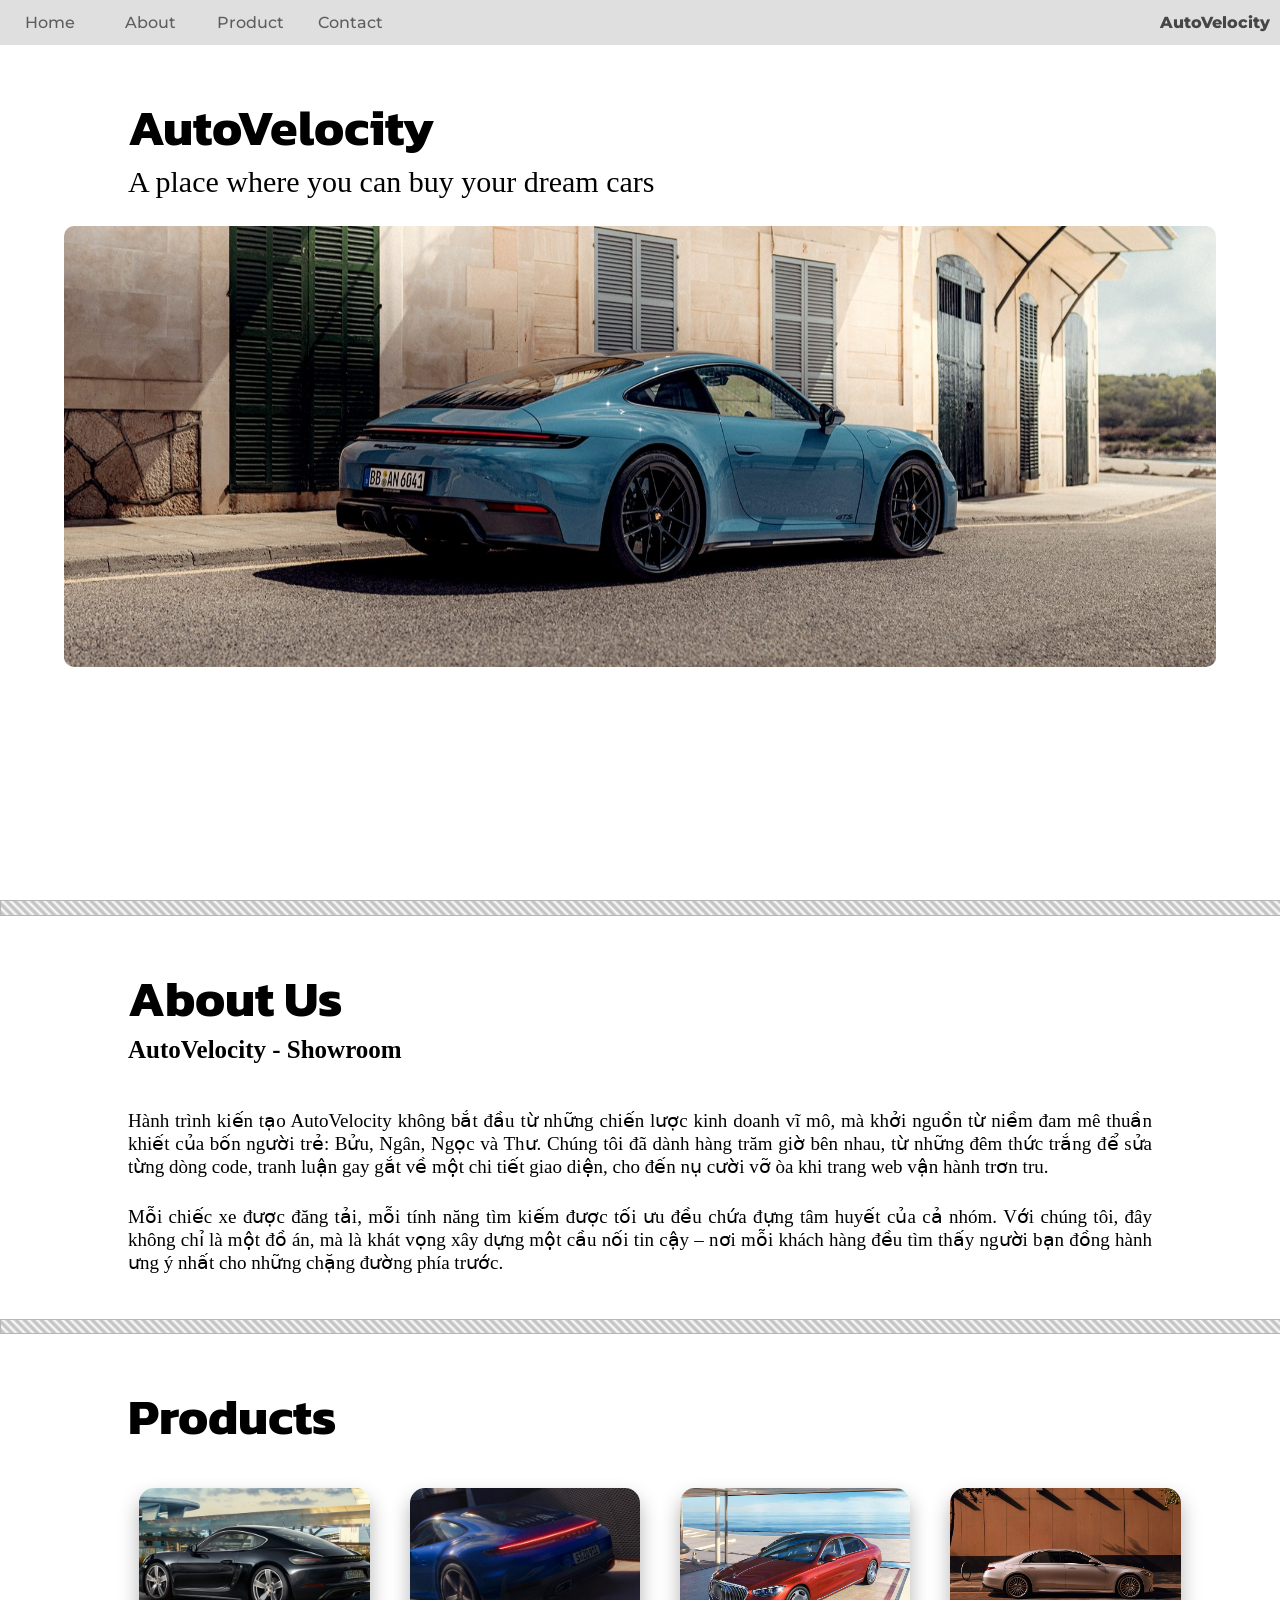
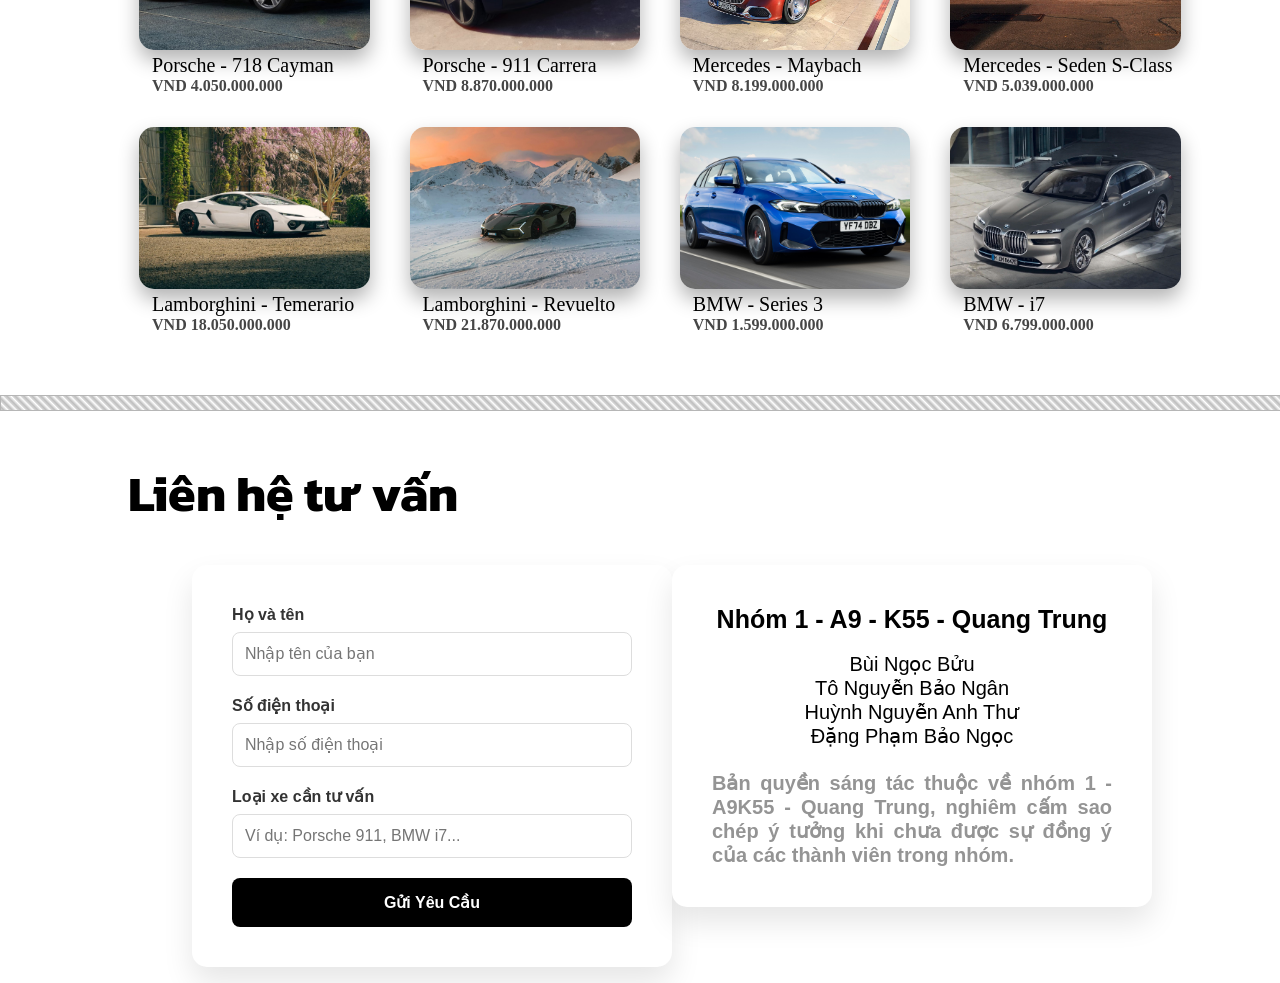
==== index.html @ f68b61e6 "finall" ====
<!DOCTYPE html>
<html>
    <head>
        <title>Nhóm 1 - A9K55 - AutoVelocity</title>
        <meta charset="utf-8">
        <link rel="stylesheet" href="./assets/style.css">
        <meta name="viewport" content="width=device-width, initial-scale=1.0">
        <link rel="preconnect" href="https://fonts.googleapis.com">
        <link rel="preconnect" href="https://fonts.gstatic.com" crossorigin>
        <link href="https://fonts.googleapis.com/css2?family=Work+Sans:ital,wght@0,100..900;1,100..900&display=swap" rel="stylesheet">
        <link href="https://fonts.googleapis.com/css2?family=Kanit:ital,wght@0,100;0,200;0,300;0,400;0,500;0,600;0,700;0,800;0,900;1,100;1,200;1,300;1,400;1,500;1,600;1,700;1,800;1,900&family=Montserrat:ital,wght@0,100..900;1,100..900&family=Noto+Sans:ital,wght@0,100..900;1,100..900&display=swap" rel="stylesheet">
        <link href="https://fonts.googleapis.com/css2?family=Amatic+SC:wght@400;700&display=swap" rel="stylesheet">
        <link href="https://db.onlinewebfonts.com/c/2ad24930d996d33544708f0637f7690a?family=Porsche+Next" rel="stylesheet">
    </head>
   <body>
        <div id="main">
            <div id="header">
                <div id="tasbar">
                    <ul id="nav">
                        <li><a href="#home">Home</a></li>
                        <li><a href="#about">About</a></li>
                        <li><a href="#product">Product</a></li>
                        <li><a href="#contact">Contact</a></li>
                    </ul> 
                    <div id="name">
                        AutoVelocity
                    </div>    
                </div>
            </div>
            <div id="home">
                <div id="pad"></div>
                <div id="pad"></div>
                <h1 id="text1">AutoVelocity</h1>
                <h2 id="text2">A place where you can buy your dream cars</h2>
                <img id="startpic" src="/Web-Report/Porsche 911.jpg" alt="">
            </div>
            <div id="pad1"></div>
            </div>
            <div id="wall"></div>
            <div id="about">
                <div id="pad"></div>
                <div id="tieude">About Us</div>
                <ul id="haichu">
                    <li><div id="tenshop">AutoVelocity - Showroom</div></li>
                    
                </ul>
                <ul id="noidung">
                    <li id="li1">Hành trình kiến tạo AutoVelocity không bắt đầu từ những chiến lược kinh doanh vĩ mô, mà khởi nguồn từ niềm đam mê thuần khiết của bốn người trẻ: Bửu, Ngân, Ngọc và Thư. Chúng tôi đã dành hàng trăm giờ bên nhau, từ những đêm thức trắng để sửa từng dòng code, tranh luận gay gắt về một chi tiết giao diện, cho đến nụ cười vỡ òa khi trang web vận hành trơn tru.</li>
                    <li>Mỗi chiếc xe được đăng tải, mỗi tính năng tìm kiếm được tối ưu đều chứa đựng tâm huyết của cả nhóm. Với chúng tôi, đây không chỉ là một đồ án, mà là khát vọng xây dựng một cầu nối tin cậy – nơi mỗi khách hàng đều tìm thấy người bạn đồng hành ưng ý nhất cho những chặng đường phía trước.</li>
                </ul>
                <div id="pad"></div>
            </div>
            <div id="wall"></div>
            <div id="product">
                <div id="pad"></div>
                <div id="products">Products</div>
                <div id="cacsanpham">
                    <div id="hangdau">
                        <ul id="mot">
                            <li>
                                <ul id="hai">
                                    <li>
                                        <a href="https://www.porsche.com/pap/_vietnam_/models/718/718-models/718-cayman/">
                                            <div>
                                                <img src="/Web-Report/xe1.jpg" alt="">
                                            </div>
                                        </a>
                                    </li>
                                    <li id="tenxe">
                                        Porsche - 718 Cayman
                                    </li>
                                    <li id="gia">VND 4.050.000.000</li>
                                </ul>
                            </li>
                            <li>
                                <ul id="hai">
                                    <li>
                                        <a href="https://www.porsche.com/pap/_vietnam_/models/911/carrera-models/911-carrera/">
                                        <div>
                                                <img src="/Web-Report/xe2.avif" alt="">
                                            </div> 
                                        </a>
                                    </li>
                                    <li id="tenxe">
                                        Porsche - 911 Carrera
                                    </li>
                                    <li id="gia">VND 8.870.000.000</li>
                                </ul>
                            </li>
                            <li>
                                <ul id="hai">
                                    <li>
                                        <a href="https://www.mercedes-benz.com.vn/vi/passengercars/models/saloon-long/mercedes-maybach-s-class/overview.html">
                                            <div>
                                                <img src="/Web-Report/xe3.jpg" alt="">
                                            </div>
                                        </a>
                                    </li>
                                    <li id="tenxe">
                                        Mercedes - Maybach
                                    </li>
                                    <li id="gia">VND 8.199.000.000</li>
                                </ul>
                            </li>
                            <li>
                                <ul id="hai">
                                    <li>
                                        <a href="https://www.mercedes-benz.com.vn/vi/passengercars/models/saloon-long/s-class/overview.html">
                                            <div>
                                                <img src="/Web-Report/xe4.jpg" alt="">
                                            </div>
                                        </a>
                                    </li>
                                    <li id="tenxe">
                                        Mercedes - Seden S-Class
                                    </li>
                                    <li id="gia">VND 5.039.000.000 </li>
                                </ul>
                            </li>
                        </ul>
                    </div>
                    <div id="hangsau">
                        <ul id="mot">
                                <li>
                                    <ul id="hai">
                                        <li>
                                            <a href="https://www.lamborghini.com/en-en/models/temerario#val-ht">
                                                <div>
                                                    <img src="/Web-Report/xe5.jpg" alt="">
                                                </div>
                                            </a>
                                        </li>
                                        <li id="tenxe">
                                            Lamborghini - Temerario
                                        </li>
                                        <li id="gia">VND 18.050.000.000</li>
                                    </ul>
                                </li>
                                <li>
                                    <ul id="hai">
                                        <li>
                                            <a href="https://www.lamborghini.com/en-en/models/revuelto#val-ht">
                                            <div>
                                                    <img src="/Web-Report/xe6.jpg" alt="">
                                                </div> 
                                            </a>
                                        </li>
                                        <li id="tenxe">
                                            Lamborghini - Revuelto
                                        </li>
                                        <li id="gia">VND 21.870.000.000</li>
                                    </ul>
                                </li>
                                <li>
                                    <ul id="hai">
                                        <li>
                                            <a href="https://www.bmw.vn/vi/models/bmw-3-series/">
                                                <div>
                                                    <img src="/Web-Report/xe7.jpg" alt="">
                                                </div>
                                            </a>
                                        </li>
                                        <li id="tenxe">
                                            BMW - Series 3
                                        </li>
                                        <li id="gia">VND 1.599.000.000</li>
                                    </ul>
                                </li>
                                <li>
                                    <ul id="hai">
                                        <li>
                                            <a href="https://www.bmw.vn/vi/models/the-new-i7/">
                                                <div>
                                                    <img src="/Web-Report/xe8.webp" alt="">
                                                </div>
                                            </a>
                                        </li>
                                        <li id="tenxe">
                                            BMW - i7
                                        </li>
                                        <li id="gia">VND 6.799.000.000 </li>
                                    </ul>
                                </li>
                            </ul>
                        </div>
                    </div>
                </div>
                <div id="pad"></div>
            </div>
            <div id="wall"></div>
            <div id="contact">
                <div id="pad"></div>
                <div id="lienhetuvan">Liên hệ tư vấn</div>
                <ul id="footer">
                    <li>
                            <div class="form-wrapper">
                                <form class="consultation-form">
                                    <div class="input-group">
                                        <label>Họ và tên</label>
                                        <input type="text" placeholder="Nhập tên của bạn" required>
                                    </div>
                                    <div class="input-group">
                                        <label>Số điện thoại</label>
                                        <input type="tel" placeholder="Nhập số điện thoại" required>
                                    </div>

                                    <div class="input-group">
                                        <label>Loại xe cần tư vấn</label>
                                        <input type="text" placeholder="Ví dụ: Porsche 911, BMW i7..." required>
                                    </div>

                                    <button type="submit" class="btn-submit">Gửi Yêu Cầu</button>
                                </form>
                            </div>
                    </li>
                    <li>
                        <div>
                            <ul id="credit">
                                <li id="nhom1">Nhóm 1 - A9 - K55 - Quang Trung</li><br>
                                <li>
                                    <ul id="tenthanhvien">
                                        <li>Bùi Ngọc Bửu</li>
                                        <li>Tô Nguyễn Bảo Ngân</li>
                                        <li>Huỳnh Nguyễn Anh Thư</li>
                                        <li>Đặng Phạm Bảo Ngọc</li>
                                        <br>
                                    </ul>
                                </li>
                                <li id="banquyen">Bản quyền sáng tác thuộc về nhóm 1 - A9K55 - Quang Trung, nghiêm cấm sao chép ý tưởng khi chưa được sự đồng ý của các thành viên trong nhóm. </li>
                            </ul>
                        </div>
                    </li>
                </ul>        
            </div>
    </body>
</html>
---- assets/style.css ----
/*-----------------------------------------------------------------*/
html {
    scroll-behavior: smooth;
}


body {
    margin: 0;
}

#header {
    height: 5vh;
    background-color: rgba(0, 0, 0, 0);
    top: 0;
    left: 0;
    right: 0;
    position: fixed;
    z-index: 9999;

}

#tasbar {
    position: relative;
    height: 5vh;
    width: 100%;
    display: flex;
    background-color: #dfdfdf;
   backdrop-filter: blur(150px);
    align-items: center;
    justify-content: space-between;
}

#avartar {
    width: 25%;
}

#avartar img {
    position: absolute;
    width: 35px;
    height: 35px;
    border-radius: 100%;
    display: flex;
    margin-left: 3px;
    transform: translateY(-50%);
}

#name {
    width: 25%;
    position: static;
    font-family: 'Montserrat';
    font-weight: 800;
    color: #464646;
    justify-content: right;
    display: flex;
    margin-right: 10px;
}

#nav {
    margin: 0;
    padding: 0;
    width: 100vw;
    display: flex;
    list-style: none;
    align-items: center;
    justify-content: left;
}

#nav li {
    width: 100px;
    text-align: center;
    color: #464646;
    font-weight: 500;
}

#nav li a {
    font-family: 'Montserrat';
    color: #414141d0;
    text-decoration: none;
    height: 35px;
    padding: 0 10px;
    width: 80px;
    display: flex;
    align-items: center;
    justify-content: center;
}

#nav li:hover a {
    background-color: #91919171 ;
    color: #000000;
    height: 5vh;
    width: 73px;
    margin: auto auto auto auto;
    align-items: center;
    justify-content: center;
    border-radius: 0px;
    box-shadow: 0 0 30px #adadad44  ;
    transition: 
        background-color 0.4s ease,
        color 0.5s ease,
        box-shadow 0.5s ease;
}

#nav li:active a {
    background-color: #9b9b9b71 ;
    color: #ffffff;
    height: 35px;
    width: 73px;
    margin: auto auto auto auto;
    align-items: center;
    justify-content: center;
    border-radius: 99999px;
    box-shadow: 0 0 30px #adadad44  ;
    
}

/*-----------------------------------------------------------------*/

#home {
    margin: 0;
    padding: 0;
    width: 100vw;            
    height: 100vh;
    background-color: #ffffff;
    display: flex;
    flex-direction: column;
}

#pad {
    width: 100%;
    height: 10vh;
}

#text1 {
    font-family: "Kanit";
    font-size: 50px;
    font-weight: 700;
    padding-left: 10vw;
    margin: 0;
    color: rgb(0, 0, 0);
}

#text2 {
    font-family: "Porsche Next";
    color: black;
    font-size: 30px;
    font-weight: 300;
    padding-left: 10vw;
    margin: 0;
}

#startpic {
    width: 90vw;
    height: auto;
    align-items: center;
    justify-content: center;
    margin: 3vh auto 0 auto;
    border-radius: 10px;
}



/*-----------------------------------------------------------------*/

#wall {
    width: 100vw;
    height: 1.5vh;
    background: repeating-linear-gradient(
        45deg,
        #d6d6d6,        
        #bdbdbd 2px,   
        #ffffff 5px,   
        #d6d6d6 6px  
    );
    border: 1px solid #b6b6b6;
}

/*-----------------------------------------------------------------*/
#about {
    margin: 0;
    padding: 0;
    width: 100vw;            
    height: fit-content;
    background-color: rgb(255, 255, 255);
    display: flex;
    flex-direction: column;
}

#pad {
    width: 100vw;
    height: 10vh;
}

#pad {
    width: 100vw;
    height: 5vh;
}

#haichu {
    list-style: none;
    justify-content: space-between;
    align-items: center;
    padding: 0 10vw 0 10vw;
    margin: 0;
    display: flex;
}

#tieude {
    font-family: "Kanit";
    font-size: 50px;
    font-weight: 700;
    padding-left: 10vw;
    margin: 0;
    color: rgb(0, 0, 0);
}

#tenshop {
    font-family: "Porsche Next";
    color: black;
    font-size: 25px;
    font-weight: 700;
    margin: 0;
}

#slogan {
    font-family: "Porsche Next";
    color: black;
    font-size: 23px;
    font-weight: 550;
    margin: 0;
}

#noidung {
    list-style: none;
    font-family: "Porsche Next";
    color: black;
    font-size: 19px;
    font-weight: 100;
    margin: 0;
    padding: 5vh 10vw 0 10vw;
    text-align: justify;
}

#li1 {
    padding-bottom: 3vh;
}
/*-----------------------------------------------------------------*/

#product {
    margin: 0;
    padding: 0;
    width: 100vw;            
    height: fit-content;
    background-color: rgb(255, 255, 255);
}

#products {
    font-family: "Kanit";
    font-size: 50px;
    font-weight: 700;
    padding-left: 10vw;
    padding-bottom: 2vh;
    margin: 0;
    color: rgb(0, 0, 0);
}

#cacsanpham {
    display: flex;
    flex-direction: column;
    align-items: center;
}

#mot {
    display: flex;
    flex-direction: row;
    list-style: none;
    padding: 0;
}

#hai li img {
    width: 18vw;
    height: 18vh;
    object-fit: cover;
    object-position: center;
    border-radius: 15px;
    box-shadow: 0 10px 20px rgba(0, 0, 0, 0.3);
}

#hai {
    list-style: none;
}

#hai li {
    font-family: "Porsche Next";
    margin: 0;
}

#gia {
    font-size: 16px;
    font-weight: 700;
    padding-left: 1vw;
    color: #464646;
}

#tenxe {
    padding-left: 1vw;
    font-size: 20px;
}

#hangdau {
    justify-content: center;
}

/*-----------------------------------------------------------------*/

#contact{
    margin: 0;
    padding: 0;
    width: 100vw;            
    height: fit-content;
    background-color: rgb(255, 255, 255);
    
}

#lienhetuvan {
    font-family: "Kanit";
    font-size: 50px;
    font-weight: 700;
    padding-left: 10vw;
    padding-bottom: 2vh;
    margin: 0;
    color: rgb(0, 0, 0);
}

.consultation-form {
    background: white;
    padding: 40px;
    width: 400px;        
    border-radius: 15px;  
    box-shadow: 0 15px 30px rgba(0, 0, 0, 0.1);
    font-family: "Porsche Next", sans-serif;
    align-items: center;
}


.consultation-form h2 {
    margin: 0 0 10px 0;
    font-size: 28px;
    color: #333;
}

.consultation-form p {
    text-align: center;
    margin-bottom: 30px;
    color: #666;
    font-size: 14px;
}


.input-group {
    margin-bottom: 20px;
}

.input-group label {
    display: block;
    margin-bottom: 8px;
    font-weight: 600;
    color: #333;
}

.input-group input {
    width: 100%;
    padding: 12px;
    border: 1px solid #ddd;
    border-radius: 8px;
    font-size: 16px;
    box-sizing: border-box;
    transition: 0.3s;
    font-family: "Porsche Next", sans-serif;
}


.input-group input:focus {
    border-color: #000;
    outline: none;
}

.btn-submit {
    width: 100%;
    padding: 15px;
    background-color: #000;
    color: white;
    border: none;
    border-radius: 8px;
    font-size: 16px;
    font-weight: bold;
    cursor: pointer;
    transition: 0.3s;
    font-family: "Porsche Next", sans-serif;
}

#footer {
    justify-content: space-between;
    list-style: none;
    display: flex;
    padding: 0 15vw 0 15vw;
}

#credit {
    background: white;
    padding: 40px;
    width: 400px;        
    border-radius: 15px;  
    box-shadow: 0 15px 30px rgba(0, 0, 0, 0.1);
    font-family: "Porsche Next", sans-serif;
    align-items: center;
    list-style: none;
}
#tenthanhvien {
    list-style: none;
    text-align: center;
    padding: 0;
    font-size: 20px;
}

#nhom1 {
    font-size: 25px;
    font-weight: 600;
    text-align: center;
}

#banquyen {
    font-size: 20px;
    font-weight: 600;
    text-align: justify;
    color: #949494;
}
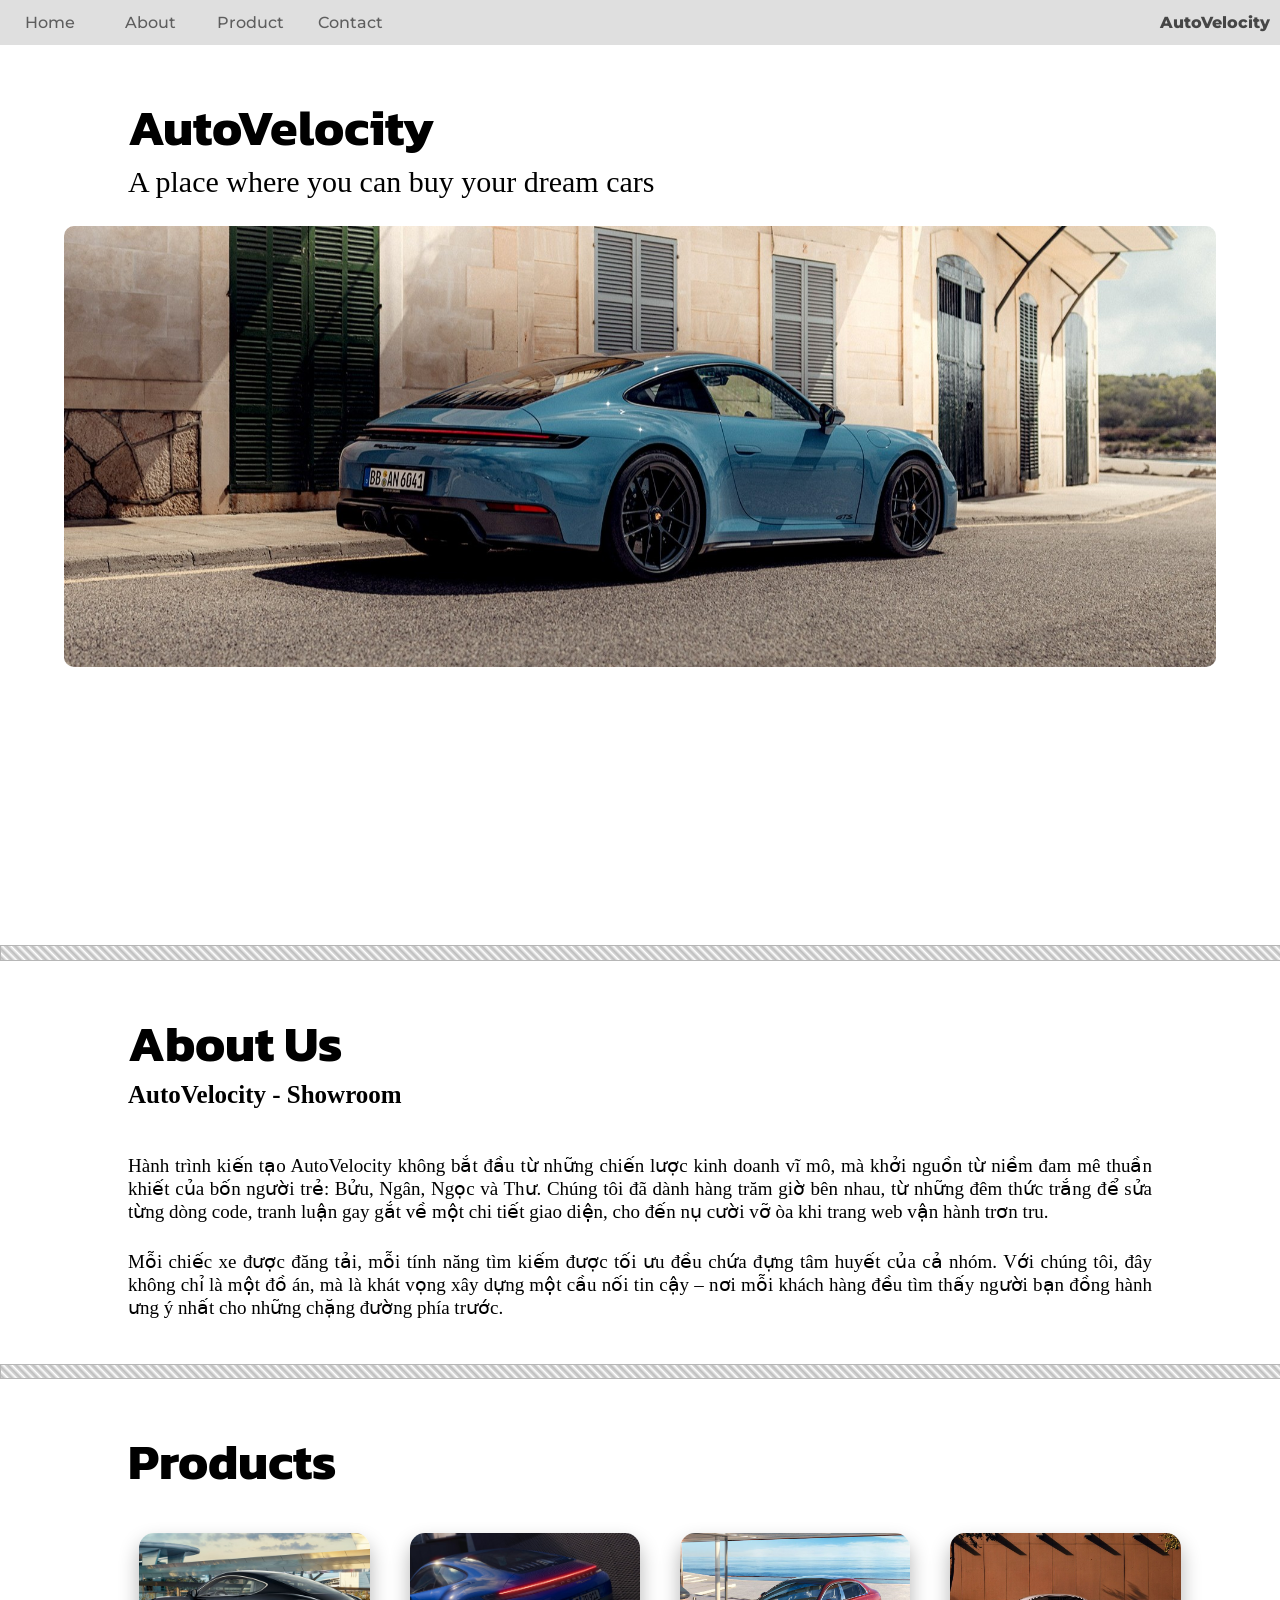
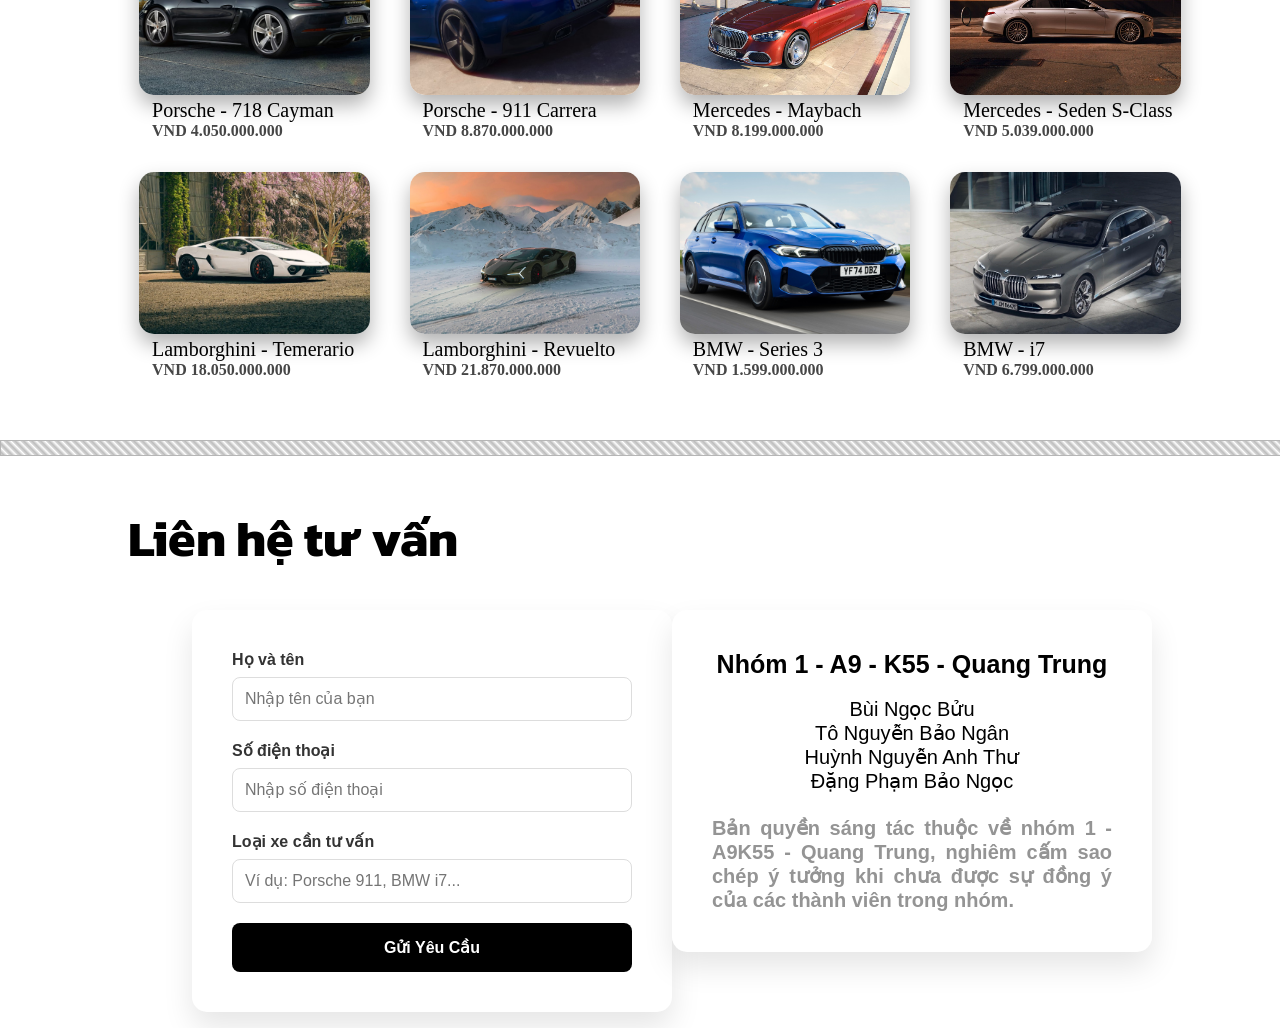
==== commit 6790c1ef: "Rename div id from 'pad1' to 'pad'" ====
--- a/index.html
+++ b/index.html
@@ -34,7 +34,7 @@
                 <h2 id="text2">A place where you can buy your dream cars</h2>
                 <img id="startpic" src="/Web-Report/Porsche 911.jpg" alt="">
             </div>
-            <div id="pad1"></div>
+            <div id="pad"></div>
             </div>
             <div id="wall"></div>
             <div id="about">
@@ -233,4 +233,4 @@
                 </ul>        
             </div>
     </body>
-</html>+</html>
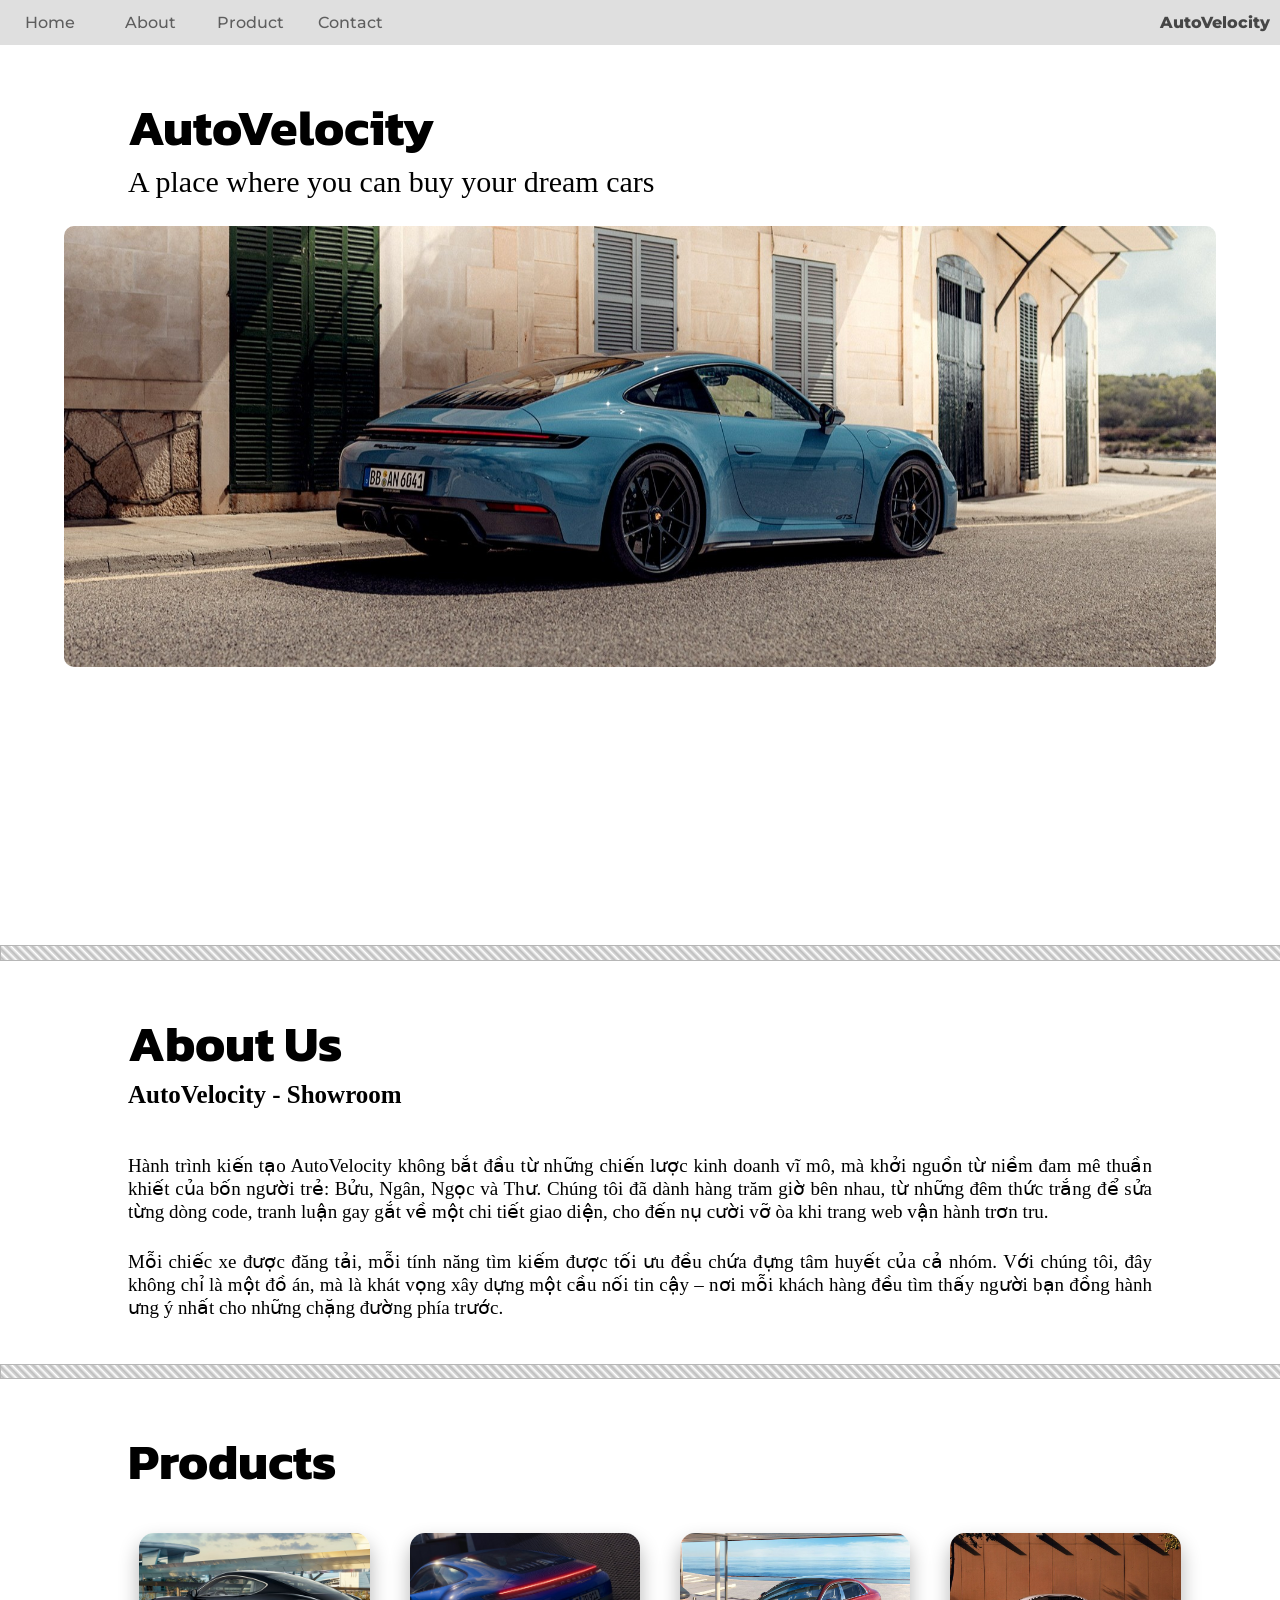
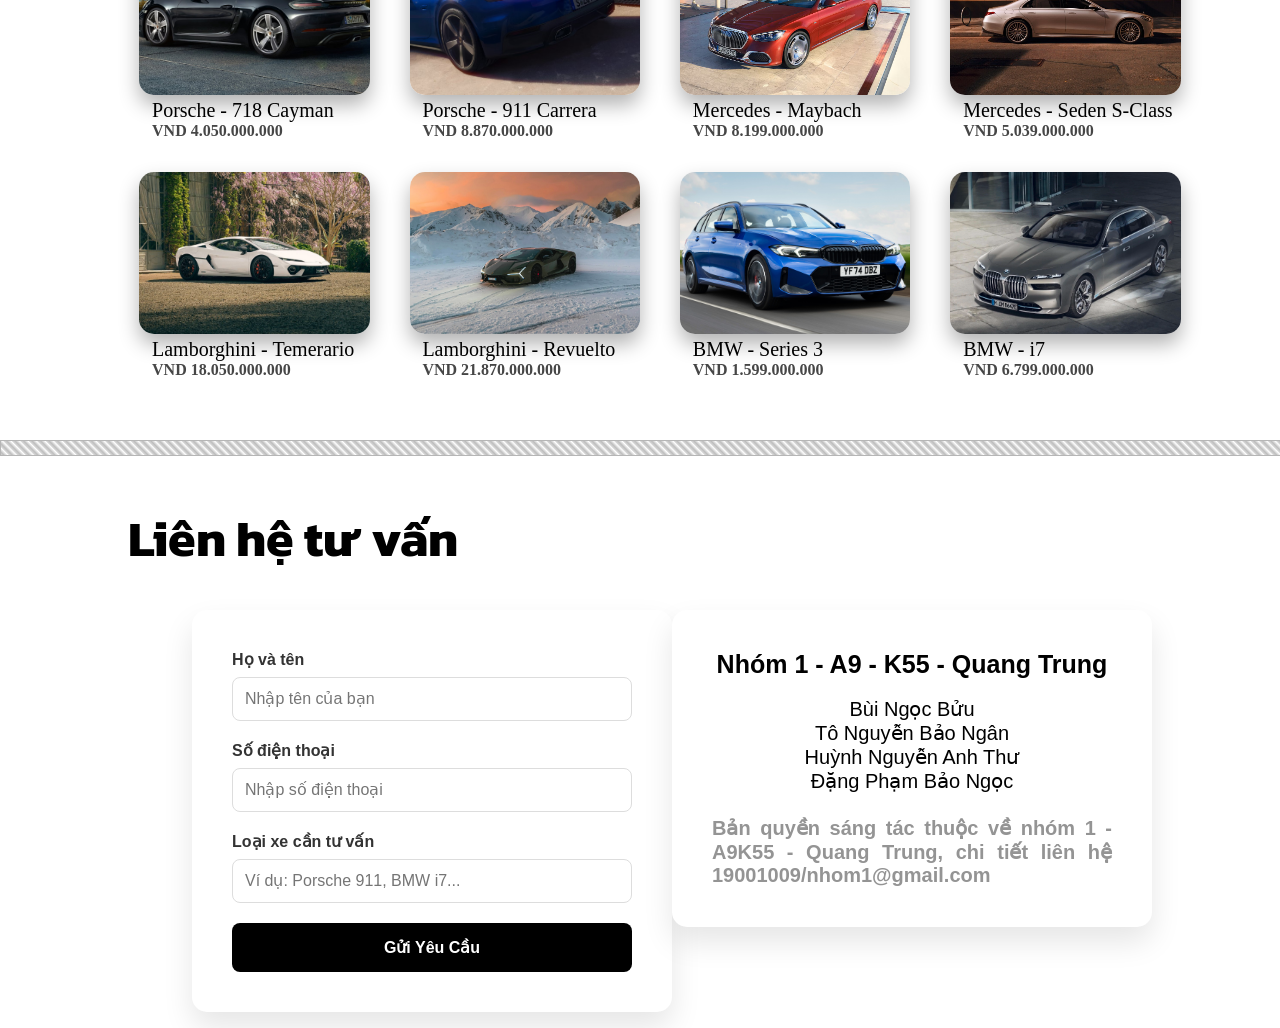
==== commit 44242965: "Update copyright notice with contact details" ====
--- a/index.html
+++ b/index.html
@@ -226,7 +226,7 @@
                                         <br>
                                     </ul>
                                 </li>
-                                <li id="banquyen">Bản quyền sáng tác thuộc về nhóm 1 - A9K55 - Quang Trung, nghiêm cấm sao chép ý tưởng khi chưa được sự đồng ý của các thành viên trong nhóm. </li>
+                                <li id="banquyen">Bản quyền sáng tác thuộc về nhóm 1 - A9K55 - Quang Trung, chi tiết liên hệ 19001009/nhom1@gmail.com </li>
                             </ul>
                         </div>
                     </li>
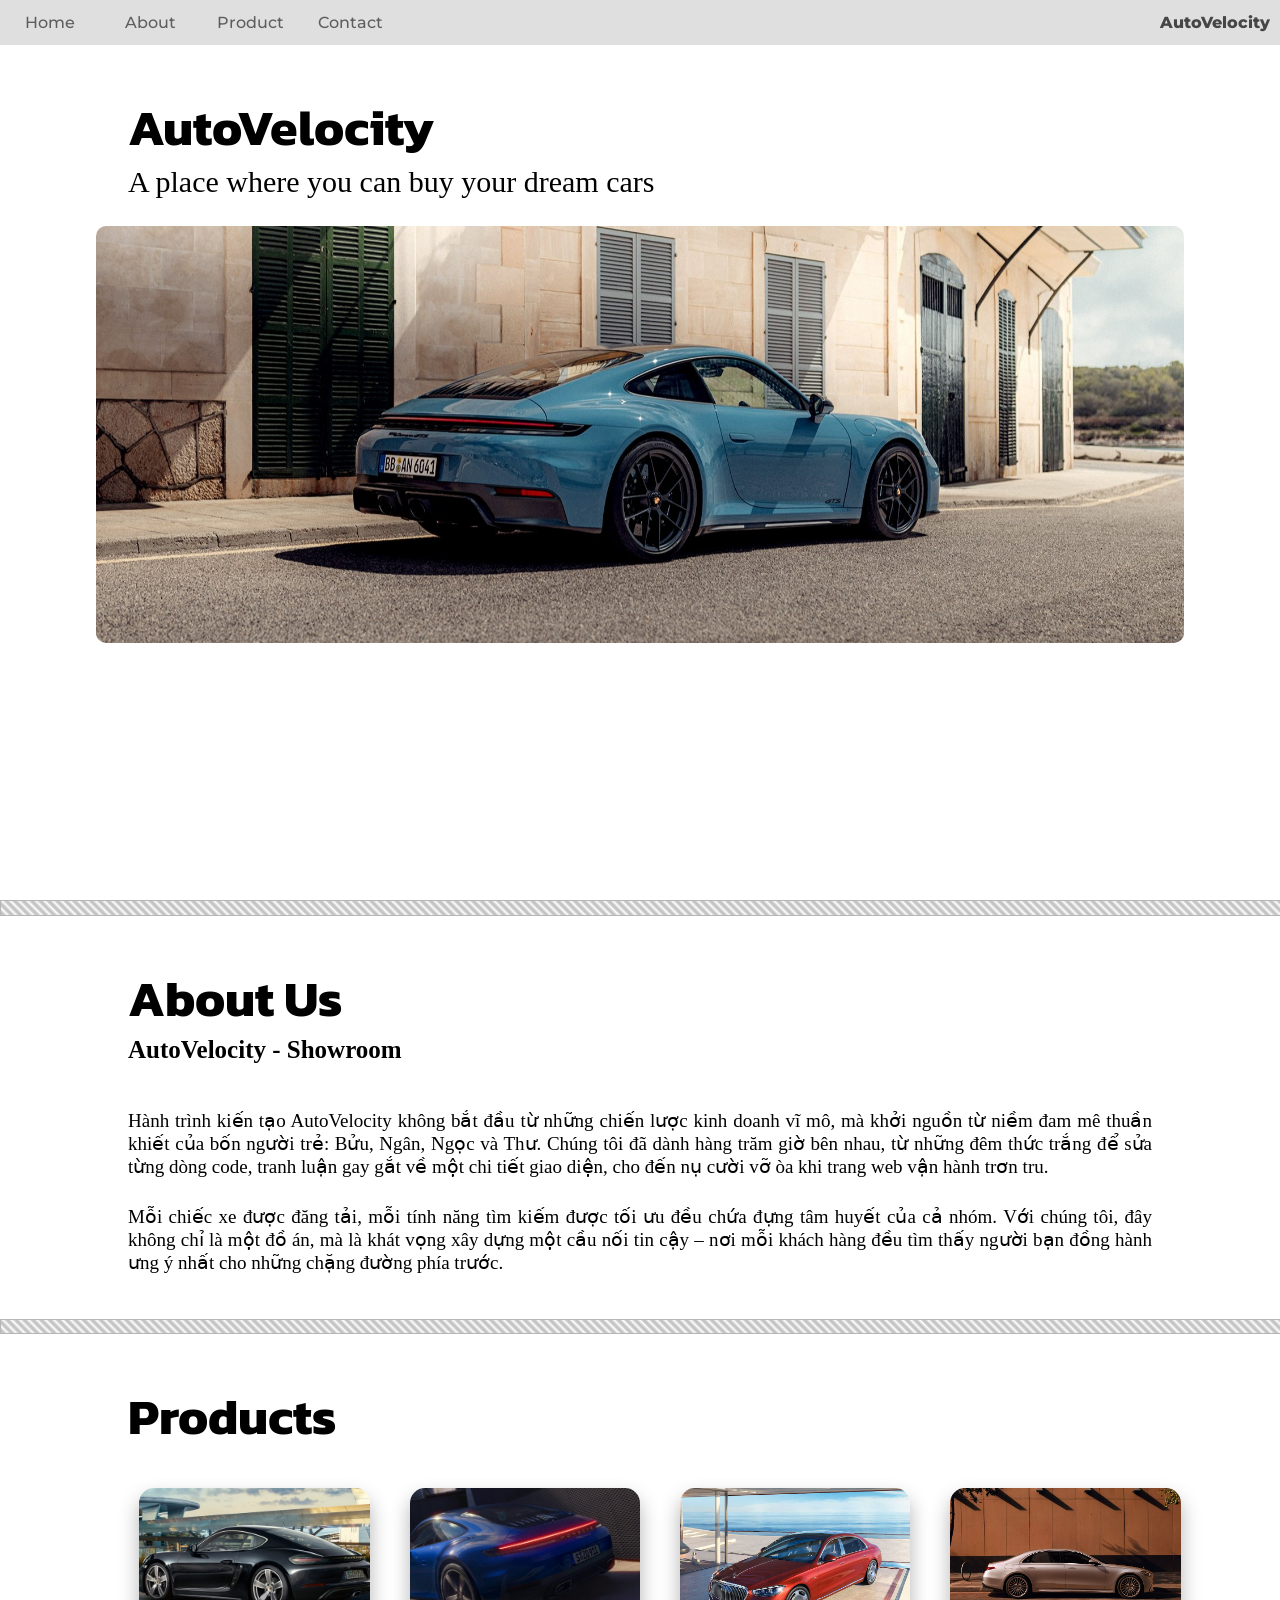
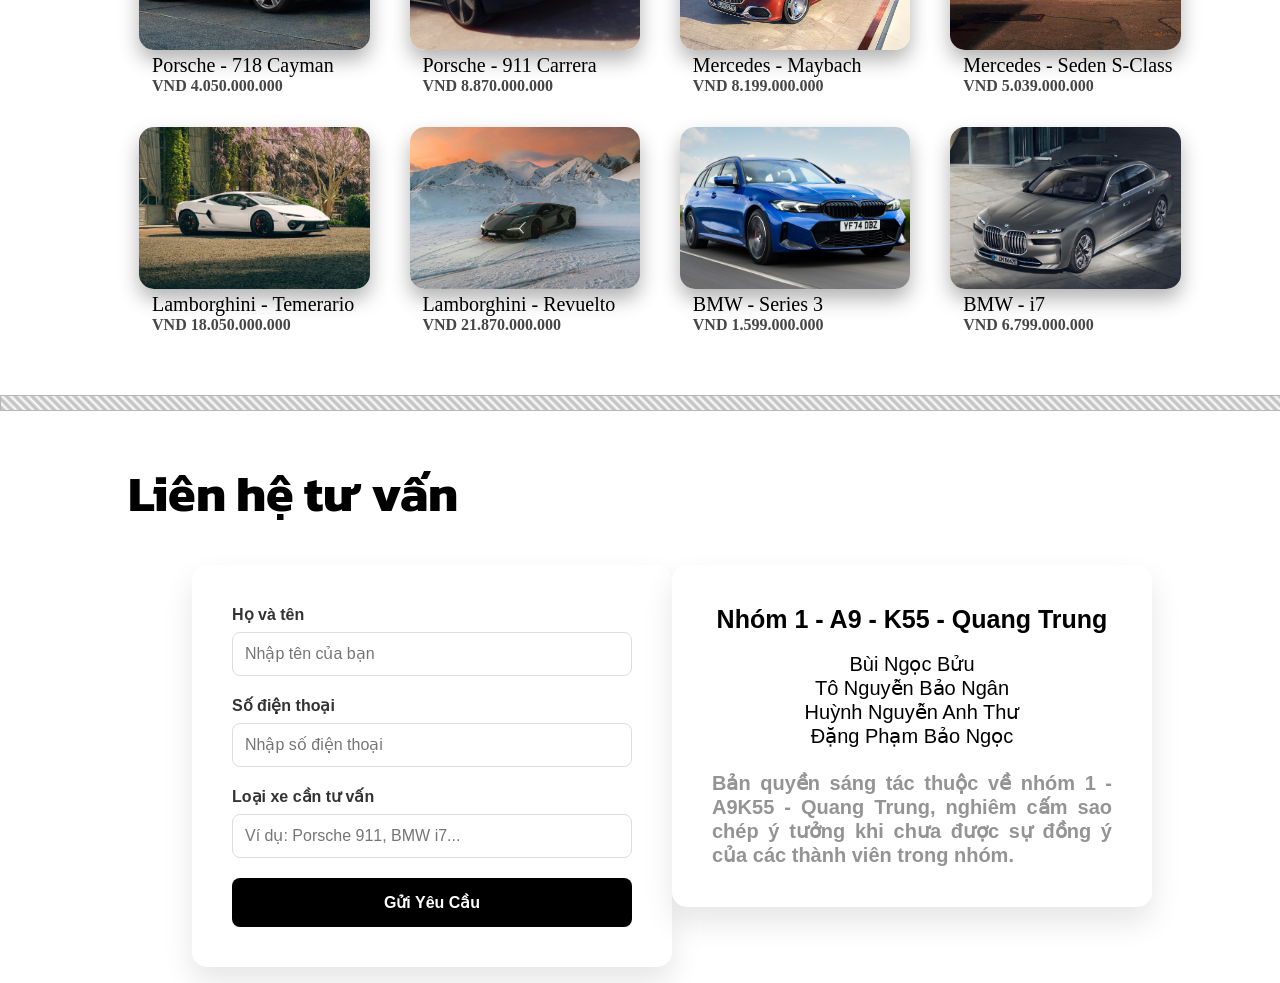
==== commit 75768d46: "finalllll" ====
--- a/index.html
+++ b/index.html
@@ -32,9 +32,9 @@
                 <div id="pad"></div>
                 <h1 id="text1">AutoVelocity</h1>
                 <h2 id="text2">A place where you can buy your dream cars</h2>
-                <img id="startpic" src="/Web-Report/Porsche 911.jpg" alt="">
-            </div>
-            <div id="pad"></div>
+                <img id="startpic" src="/Porsche 911.jpg" alt="">
+            </div>
+            <div id="pad1"></div>
             </div>
             <div id="wall"></div>
             <div id="about">
@@ -60,9 +60,9 @@
                             <li>
                                 <ul id="hai">
                                     <li>
-                                        <a href="https://www.porsche.com/pap/_vietnam_/models/718/718-models/718-cayman/">
-                                            <div>
-                                                <img src="/Web-Report/xe1.jpg" alt="">
+                                        <a href="/porsche1.html">
+                                            <div>
+                                                <img src="/xe1.jpg" alt="">
                                             </div>
                                         </a>
                                     </li>
@@ -75,9 +75,9 @@
                             <li>
                                 <ul id="hai">
                                     <li>
-                                        <a href="https://www.porsche.com/pap/_vietnam_/models/911/carrera-models/911-carrera/">
+                                        <a href="/porsche2.html">
                                         <div>
-                                                <img src="/Web-Report/xe2.avif" alt="">
+                                                <img src="/xe2.avif" alt="">
                                             </div> 
                                         </a>
                                     </li>
@@ -90,9 +90,9 @@
                             <li>
                                 <ul id="hai">
                                     <li>
-                                        <a href="https://www.mercedes-benz.com.vn/vi/passengercars/models/saloon-long/mercedes-maybach-s-class/overview.html">
-                                            <div>
-                                                <img src="/Web-Report/xe3.jpg" alt="">
+                                        <a href="/mec1.html">
+                                            <div>
+                                                <img src="/xe3.jpg" alt="">
                                             </div>
                                         </a>
                                     </li>
@@ -105,9 +105,9 @@
                             <li>
                                 <ul id="hai">
                                     <li>
-                                        <a href="https://www.mercedes-benz.com.vn/vi/passengercars/models/saloon-long/s-class/overview.html">
-                                            <div>
-                                                <img src="/Web-Report/xe4.jpg" alt="">
+                                        <a href="/mec2.html">
+                                            <div>
+                                                <img src="/xe4.jpg" alt="">
                                             </div>
                                         </a>
                                     </li>
@@ -124,9 +124,9 @@
                                 <li>
                                     <ul id="hai">
                                         <li>
-                                            <a href="https://www.lamborghini.com/en-en/models/temerario#val-ht">
+                                            <a href="/lam1.html">
                                                 <div>
-                                                    <img src="/Web-Report/xe5.jpg" alt="">
+                                                    <img src="/xe5.jpg" alt="">
                                                 </div>
                                             </a>
                                         </li>
@@ -139,9 +139,9 @@
                                 <li>
                                     <ul id="hai">
                                         <li>
-                                            <a href="https://www.lamborghini.com/en-en/models/revuelto#val-ht">
-                                            <div>
-                                                    <img src="/Web-Report/xe6.jpg" alt="">
+                                            <a href="/lam2.html">
+                                            <div>
+                                                    <img src="/xe6.jpg" alt="">
                                                 </div> 
                                             </a>
                                         </li>
@@ -154,9 +154,9 @@
                                 <li>
                                     <ul id="hai">
                                         <li>
-                                            <a href="https://www.bmw.vn/vi/models/bmw-3-series/">
+                                            <a href="/bmw1.html">
                                                 <div>
-                                                    <img src="/Web-Report/xe7.jpg" alt="">
+                                                    <img src="/xe7.jpg" alt="">
                                                 </div>
                                             </a>
                                         </li>
@@ -169,9 +169,9 @@
                                 <li>
                                     <ul id="hai">
                                         <li>
-                                            <a href="https://www.bmw.vn/vi/models/the-new-i7/">
+                                            <a href="/bmw2.html">
                                                 <div>
-                                                    <img src="/Web-Report/xe8.webp" alt="">
+                                                    <img src="/xe8.webp" alt="">
                                                 </div>
                                             </a>
                                         </li>
@@ -191,27 +191,26 @@
             <div id="contact">
                 <div id="pad"></div>
                 <div id="lienhetuvan">Liên hệ tư vấn</div>
+            <div class="footer-container">
                 <ul id="footer">
                     <li>
-                            <div class="form-wrapper">
-                                <form class="consultation-form">
-                                    <div class="input-group">
-                                        <label>Họ và tên</label>
-                                        <input type="text" placeholder="Nhập tên của bạn" required>
-                                    </div>
-                                    <div class="input-group">
-                                        <label>Số điện thoại</label>
-                                        <input type="tel" placeholder="Nhập số điện thoại" required>
-                                    </div>
-
-                                    <div class="input-group">
-                                        <label>Loại xe cần tư vấn</label>
-                                        <input type="text" placeholder="Ví dụ: Porsche 911, BMW i7..." required>
-                                    </div>
-
-                                    <button type="submit" class="btn-submit">Gửi Yêu Cầu</button>
-                                </form>
-                            </div>
+                        <div class="form-wrapper">
+                            <form class="consultation-form">
+                                <div class="input-group">
+                                    <label>Họ và tên</label>
+                                    <input type="text" placeholder="Nhập tên của bạn" required>
+                                </div>
+                                <div class="input-group">
+                                    <label>Số điện thoại</label>
+                                    <input type="tel" placeholder="Nhập số điện thoại" required>
+                                </div>
+                                <div class="input-group">
+                                    <label>Loại xe cần tư vấn</label>
+                                    <input type="text" placeholder="Ví dụ: Porsche 911, BMW i7..." required>
+                                </div>
+                                <button type="submit" class="btn-submit">Gửi Yêu Cầu</button>
+                            </form>
+                        </div>
                     </li>
                     <li>
                         <div>
@@ -226,11 +225,75 @@
                                         <br>
                                     </ul>
                                 </li>
-                                <li id="banquyen">Bản quyền sáng tác thuộc về nhóm 1 - A9K55 - Quang Trung, chi tiết liên hệ 19001009/nhom1@gmail.com </li>
+                                <li id="banquyen">Bản quyền sáng tác thuộc về nhóm 1 - A9K55 - Quang Trung, nghiêm cấm sao chép ý tưởng khi chưa được sự đồng ý của các thành viên trong nhóm. </li>
                             </ul>
                         </div>
                     </li>
-                </ul>        
-            </div>
+                </ul>         
+            </div>
+
+            <div id="thongBaoModal" class="modal-overlay">
+                <div class="modal-content">
+                    <span class="close-btn" id="btnDongThongBao">&times;</span>
+                    <h2>CẢM ƠN QUÝ KHÁCH!</h2>
+                    <p>Nhóm 1 - A9 - K55 đã nhận được yêu cầu của bạn. Chuyên viên sẽ gọi lại cho bạn theo số điện thoại đã cung cấp trong thời gian sớm nhất.</p>
+                    <button class="btn-ok" id="btnDongOK">Tuyệt vời</button>
+                </div>
+            </div>
+
+            <script>
+                const formTuVan = document.querySelector('.consultation-form');
+                const modal = document.getElementById("thongBaoModal");
+                const btnDongX = document.getElementById("btnDongThongBao");
+                const btnDongOK = document.getElementById("btnDongOK");
+
+                formTuVan.addEventListener('submit', function(event) {
+                    event.preventDefault();
+                    modal.style.display = "block";
+                    formTuVan.reset();
+                });
+
+                btnDongX.onclick = function() { modal.style.display = "none"; }
+                btnDongOK.onclick = function() { modal.style.display = "none"; }
+                window.onclick = function(event) {
+                    if (event.target == modal) {
+                        modal.style.display = "none";
+                    }
+                }
+            </script>
+
+            <script>
+                document.querySelectorAll('a[href^="#"]').forEach(anchor => {
+                    anchor.addEventListener('click', function (e) {
+                
+                        var targetId = this.getAttribute('href');
+                
+                        if (targetId === '#') return; 
+
+                        var targetElement = document.querySelector(targetId);
+                        
+                        if (targetElement) {
+                            e.preventDefault();
+                            targetElement.scrollIntoView({ 
+                                behavior: 'smooth', 
+                                block: 'center' 
+                            });
+                            
+                            history.pushState(null, null, targetId);
+                        }
+                    });
+                });
+
+                window.addEventListener('DOMContentLoaded', function() {
+                    if (window.location.hash) {
+                        var target = document.querySelector(window.location.hash);
+                        if (target) {
+                            setTimeout(function() {
+                                target.scrollIntoView({ behavior: 'smooth', block: 'center' });
+                            }, 100); 
+                        }
+                    }
+                });
+            </script>         
     </body>
-</html>
+</html>
--- a/assets/style.css
+++ b/assets/style.css
@@ -1,4 +1,190 @@
-
+@media screen and (max-width: 768px) {
+    body {
+        overflow-x: hidden;
+        width: 100%;
+        margin: 0 !important;
+        padding: 0;
+    }
+
+    #header {
+        height: 60px;
+    }
+
+    #tasbar {
+        justify-content: center !important;
+    }
+
+    #nav {
+        display: none !important;
+    }
+
+    #name {
+        width: 100%;
+        justify-content: center !important;
+        margin: 0;
+        font-size: 22px;
+        text-align: center;
+    }
+
+    #text1, #products, #lienhetuvan {
+        font-size: 32px;
+        padding-left: 5vw;
+        margin-top: 10px;
+        display: flex;
+        justify-content: center !important;
+        padding: 0 !important;
+    }
+
+    #tieude {
+        display: flex;
+        justify-content: center !important;
+        padding: 0 !important;
+    }
+
+    #text2 {
+        font-size: 18px;
+        padding-left: 5vw;
+        padding-right: 5vw;
+        line-height: 1.4;
+    }
+
+    #startpic {
+        content: url("/phone.jpg");
+        width: 90vw;
+        height: auto;
+        margin: 20px auto 20px auto !important;
+        display: block;
+        border-radius: 15px;
+        box-shadow: 0 5px 15px rgba(0, 0, 0, 0.1);
+        object-fit: cover;
+    }
+
+    #haichu {
+        padding: 0 5vw;
+        flex-direction: column;
+        align-items: flex-start;
+    }
+
+    #tenshop {
+        font-size: 22px;
+    }
+
+    #noidung {
+        padding: 3vh 5vw 0 5vw;
+        font-size: 16px;
+        line-height: 1.6;
+    }
+
+    #cacsanpham {
+        width: 100vw;
+        padding: 0 5vw;
+        box-sizing: border-box;
+        flex-direction: row !important;
+
+        scroll-margin-top: 100px;
+}
+    #hangdau, #hangsau {
+        width: 100%;
+        display: flex;
+        flex-direction: column !important;
+    }
+
+    #mot {
+        display: flex;
+        flex-direction: column !important;
+        width: 100%;
+        padding: 0;
+        margin: 0;
+    }
+
+    #mot > li {
+        width: 100%;
+        margin-bottom: 40px;
+        display: flex;
+        justify-content: center;
+    }
+
+    #hai {
+        display: flex;
+        flex-direction: column;
+        align-items: center;
+        width: 100%;
+        padding: 0;
+        margin: 0;
+    }
+
+    #hai li {
+        width: 100%;
+        text-align: center;
+    }
+
+    #hai li img {
+        width: 90vw;
+        height: auto;
+        max-height: 250px;
+        border-radius: 15px;
+        box-shadow: 0 8px 20px rgba(0, 0, 0, 0.15);
+        margin-bottom: 15px;
+    }
+
+    #tenxe {
+        padding-left: 0;
+        font-size: 20px;
+        font-weight: 600;
+        margin-bottom: 5px;
+    }
+
+    #gia {
+        padding-left: 0;
+        font-size: 16px;
+    }
+
+    #footer {
+        flex-direction: column;
+        padding: 0 5vw;
+        gap: 30px;
+    }
+
+    #footer li {
+        width: 100%;
+        display: flex;
+        justify-content: center;
+        margin: 0;
+    }
+
+    .consultation-form, #credit {
+        width: 100%;
+        max-width: 100%;
+        padding: 30px 20px;
+        box-sizing: border-box;
+        box-shadow: 0 4px 15px rgba(255, 255, 255, 0.3) !important;  
+        
+    }
+
+    .consultation-form h2 {
+        font-size: 22px;
+    }
+
+    #nhom1 {
+        font-size: 18px;
+    }
+
+    #tenthanhvien {
+        font-size: 16px;
+    }
+
+    #banquyen {
+        font-size: 14px;
+        text-align: center;
+        line-height: 1.5;
+    }
+
+    .modal-content {
+        width: 85%;
+        padding: 25px 20px;
+        box-shadow: 0 4px 15px rgba(255, 255, 255, 0.3); 
+    }
+}
 /*-----------------------------------------------------------------*/
 html {
     scroll-behavior: smooth;
@@ -26,7 +212,7 @@
     width: 100%;
     display: flex;
     background-color: #dfdfdf;
-   backdrop-filter: blur(150px);
+    backdrop-filter: blur(150px);
     align-items: center;
     justify-content: space-between;
 }
@@ -104,12 +290,12 @@
 #nav li:active a {
     background-color: #9b9b9b71 ;
     color: #ffffff;
-    height: 35px;
+    height: 45px;
     width: 73px;
     margin: auto auto auto auto;
     align-items: center;
     justify-content: center;
-    border-radius: 99999px;
+    
     box-shadow: 0 0 30px #adadad44  ;
     
 }
@@ -150,7 +336,7 @@
 }
 
 #startpic {
-    width: 90vw;
+    width: 85vw;
     height: auto;
     align-items: center;
     justify-content: center;
@@ -268,6 +454,7 @@
     display: flex;
     flex-direction: column;
     align-items: center;
+    scroll-margin-top: 100px;
 }
 
 #mot {
@@ -284,6 +471,18 @@
     object-position: center;
     border-radius: 15px;
     box-shadow: 0 10px 20px rgba(0, 0, 0, 0.3);
+    position: relative;
+    z-index: 1; 
+    backface-visibility: hidden;
+    transform: translateZ(0);
+    transition: transform 0.4s cubic-bezier(0.175, 0.885, 0.32, 1.275), 
+                box-shadow 0.4s cubic-bezier(0.175, 0.885, 0.32, 1.275);
+}
+
+#hai li:hover img {
+    transform: translateY(-12px) scale(1.05); 
+    box-shadow: 0 30px 60px rgba(0, 0, 0, 0.6);
+    z-index: 100;
 }
 
 #hai {
@@ -434,4 +633,85 @@
     font-weight: 600;
     text-align: justify;
     color: #949494;
+}
+
+.modal-overlay { 
+    display: none; 
+    position: fixed; 
+    z-index: 9999; 
+    left: 0; 
+    top: 0; 
+    width: 100%; 
+    height: 100%; 
+    background-color: rgba(0, 0, 0, 0.6); 
+}
+
+.modal-content { 
+    font-family: "Kanit";
+    backdrop-filter: blur(15px);
+    background-color: #3a3a3a86; 
+    margin: 15% auto; 
+    padding: 30px; 
+    border-radius: 25px; 
+    width: 80%; 
+    max-width: 400px; 
+    text-align: center; 
+    box-shadow: 0 4px 15px rgba(0,0,0,0.3); 
+    position: relative; 
+    animation: fadeIn 0.3s ease-out; 
+}
+
+@keyframes fadeIn { 
+    from { 
+        opacity: 0; 
+        transform: translateY(-20px); 
+    } 
+    to { 
+        opacity: 1; 
+        transform: translateY(0); 
+    } 
+}
+
+.modal-content p { 
+    color: #ffffff; 
+}
+
+.modal-content h2 { 
+    color: #ffffff; 
+    margin-top: 0; 
+    font-weight: 800;
+}
+.close-btn { 
+    color: #aaa; 
+    float: right; 
+    font-size: 28px; 
+    font-weight: bold; 
+    cursor: pointer; 
+    position: absolute; 
+    top: 10px; 
+    right: 15px;
+}
+
+.close-btn:hover { 
+    color: black; 
+}
+
+.btn-ok { 
+    font-family: "Kanit";
+    background-color: #cccccc; 
+    color: rgb(0, 0, 0); 
+    padding: 10px 25px; 
+    margin-top: 20px; 
+    border: none; 
+    border-radius: 25px; 
+    cursor: pointer; 
+    font-size: 16px; 
+    transition: 
+        background-color 0.4s ease,
+        color 0.5s ease,
+        box-shadow 0.5s ease;
+}
+
+.btn-ok:hover { 
+    background-color: #a8a8a8; 
 }
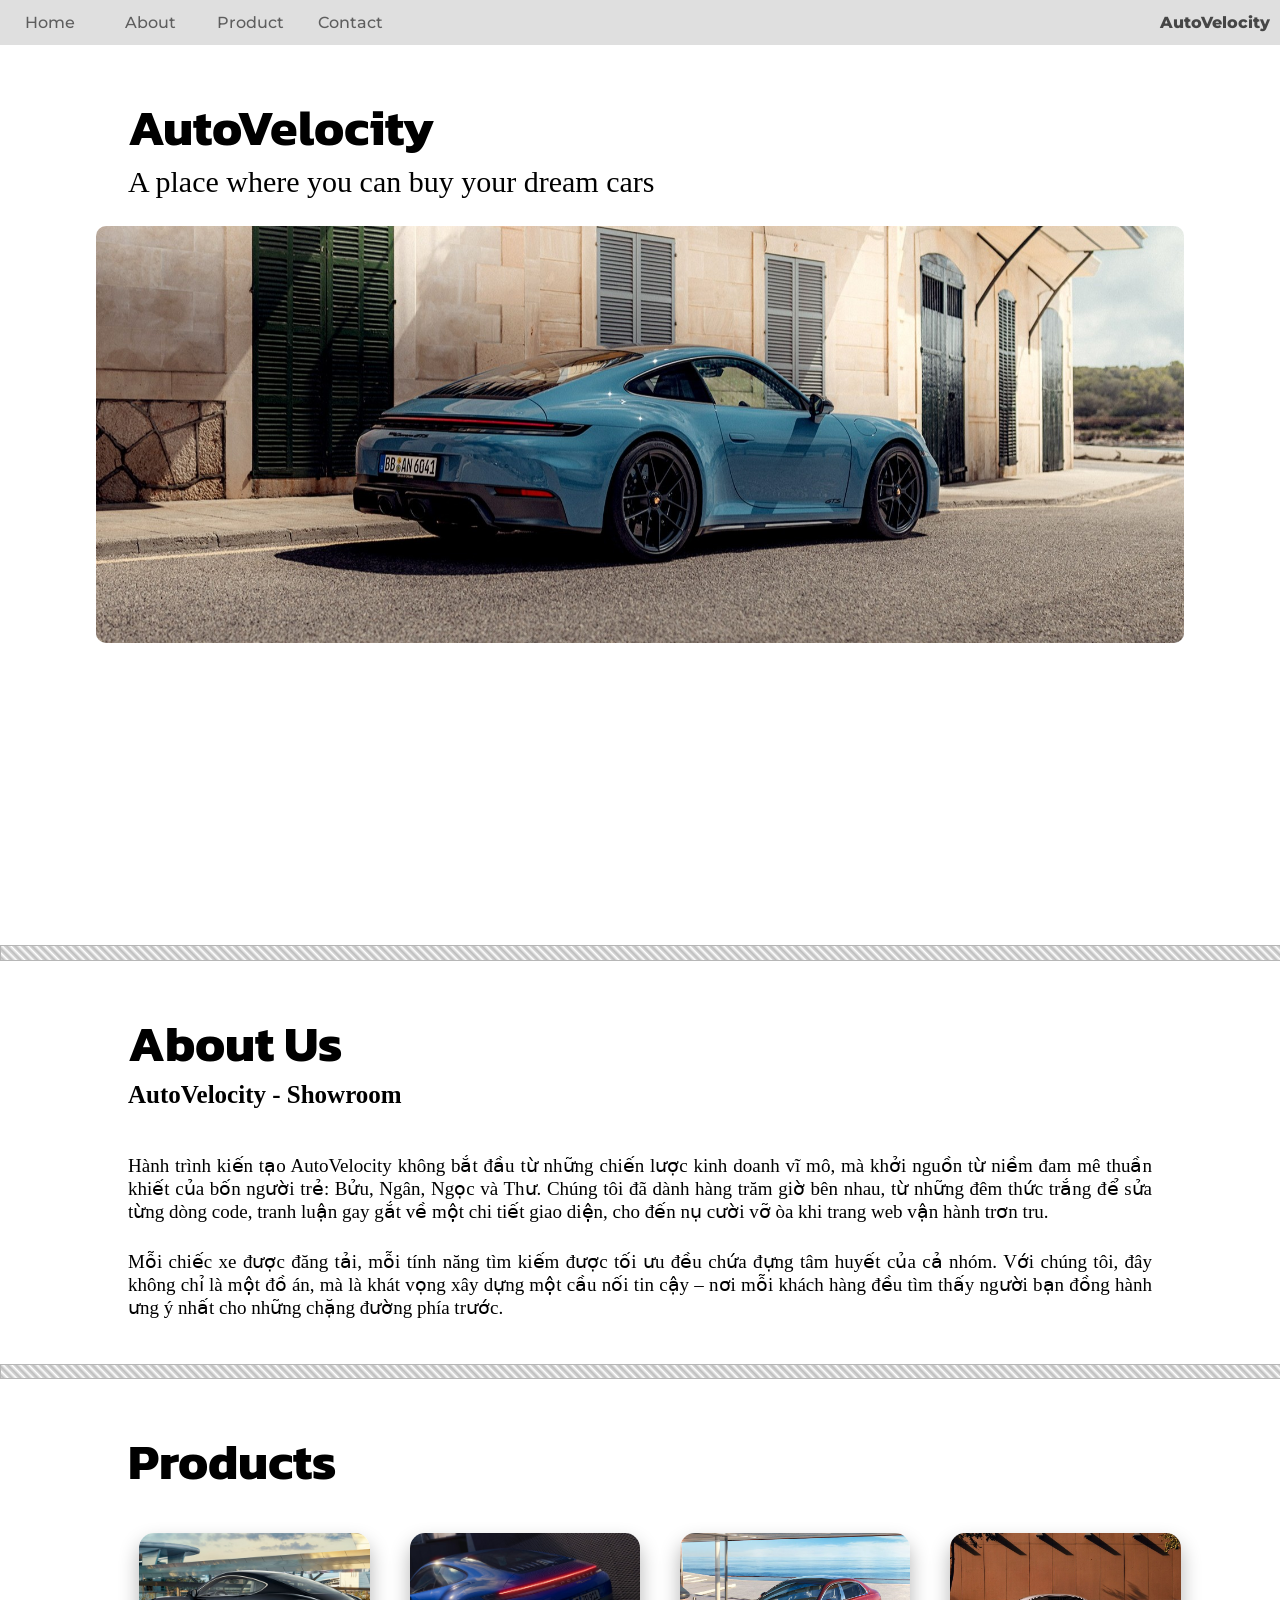
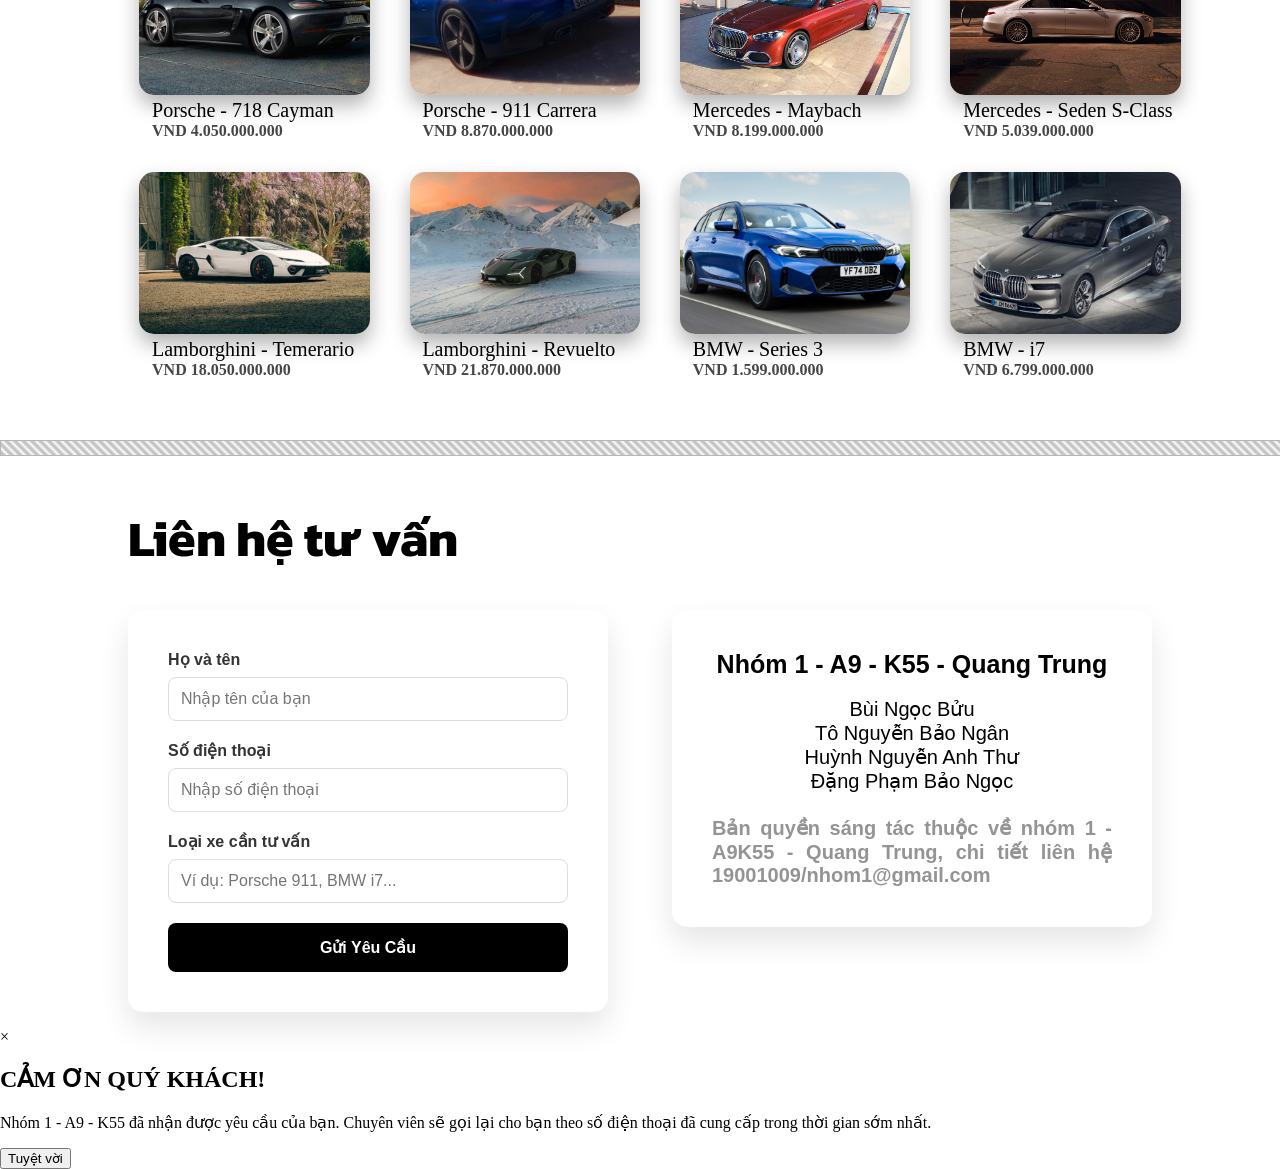
==== commit 35562b62: "Merge branch 'main' of https://github.com/ngbuu08/Web-Report" ====
--- a/index.html
+++ b/index.html
@@ -34,7 +34,7 @@
                 <h2 id="text2">A place where you can buy your dream cars</h2>
                 <img id="startpic" src="/Porsche 911.jpg" alt="">
             </div>
-            <div id="pad1"></div>
+            <div id="pad"></div>
             </div>
             <div id="wall"></div>
             <div id="about">
@@ -225,7 +225,7 @@
                                         <br>
                                     </ul>
                                 </li>
-                                <li id="banquyen">Bản quyền sáng tác thuộc về nhóm 1 - A9K55 - Quang Trung, nghiêm cấm sao chép ý tưởng khi chưa được sự đồng ý của các thành viên trong nhóm. </li>
+                                <li id="banquyen">Bản quyền sáng tác thuộc về nhóm 1 - A9K55 - Quang Trung, chi tiết liên hệ 19001009/nhom1@gmail.com </li>
                             </ul>
                         </div>
                     </li>
@@ -296,4 +296,4 @@
                 });
             </script>         
     </body>
-</html>+</html>
--- a/assets/style.css
+++ b/assets/style.css
@@ -602,7 +602,7 @@
     justify-content: space-between;
     list-style: none;
     display: flex;
-    padding: 0 15vw 0 15vw;
+    padding: 0 10vw 0 10vw;
 }
 
 #credit {
@@ -633,85 +633,4 @@
     font-weight: 600;
     text-align: justify;
     color: #949494;
-}
-
-.modal-overlay { 
-    display: none; 
-    position: fixed; 
-    z-index: 9999; 
-    left: 0; 
-    top: 0; 
-    width: 100%; 
-    height: 100%; 
-    background-color: rgba(0, 0, 0, 0.6); 
-}
-
-.modal-content { 
-    font-family: "Kanit";
-    backdrop-filter: blur(15px);
-    background-color: #3a3a3a86; 
-    margin: 15% auto; 
-    padding: 30px; 
-    border-radius: 25px; 
-    width: 80%; 
-    max-width: 400px; 
-    text-align: center; 
-    box-shadow: 0 4px 15px rgba(0,0,0,0.3); 
-    position: relative; 
-    animation: fadeIn 0.3s ease-out; 
-}
-
-@keyframes fadeIn { 
-    from { 
-        opacity: 0; 
-        transform: translateY(-20px); 
-    } 
-    to { 
-        opacity: 1; 
-        transform: translateY(0); 
-    } 
-}
-
-.modal-content p { 
-    color: #ffffff; 
-}
-
-.modal-content h2 { 
-    color: #ffffff; 
-    margin-top: 0; 
-    font-weight: 800;
-}
-.close-btn { 
-    color: #aaa; 
-    float: right; 
-    font-size: 28px; 
-    font-weight: bold; 
-    cursor: pointer; 
-    position: absolute; 
-    top: 10px; 
-    right: 15px;
-}
-
-.close-btn:hover { 
-    color: black; 
-}
-
-.btn-ok { 
-    font-family: "Kanit";
-    background-color: #cccccc; 
-    color: rgb(0, 0, 0); 
-    padding: 10px 25px; 
-    margin-top: 20px; 
-    border: none; 
-    border-radius: 25px; 
-    cursor: pointer; 
-    font-size: 16px; 
-    transition: 
-        background-color 0.4s ease,
-        color 0.5s ease,
-        box-shadow 0.5s ease;
-}
-
-.btn-ok:hover { 
-    background-color: #a8a8a8; 
 }
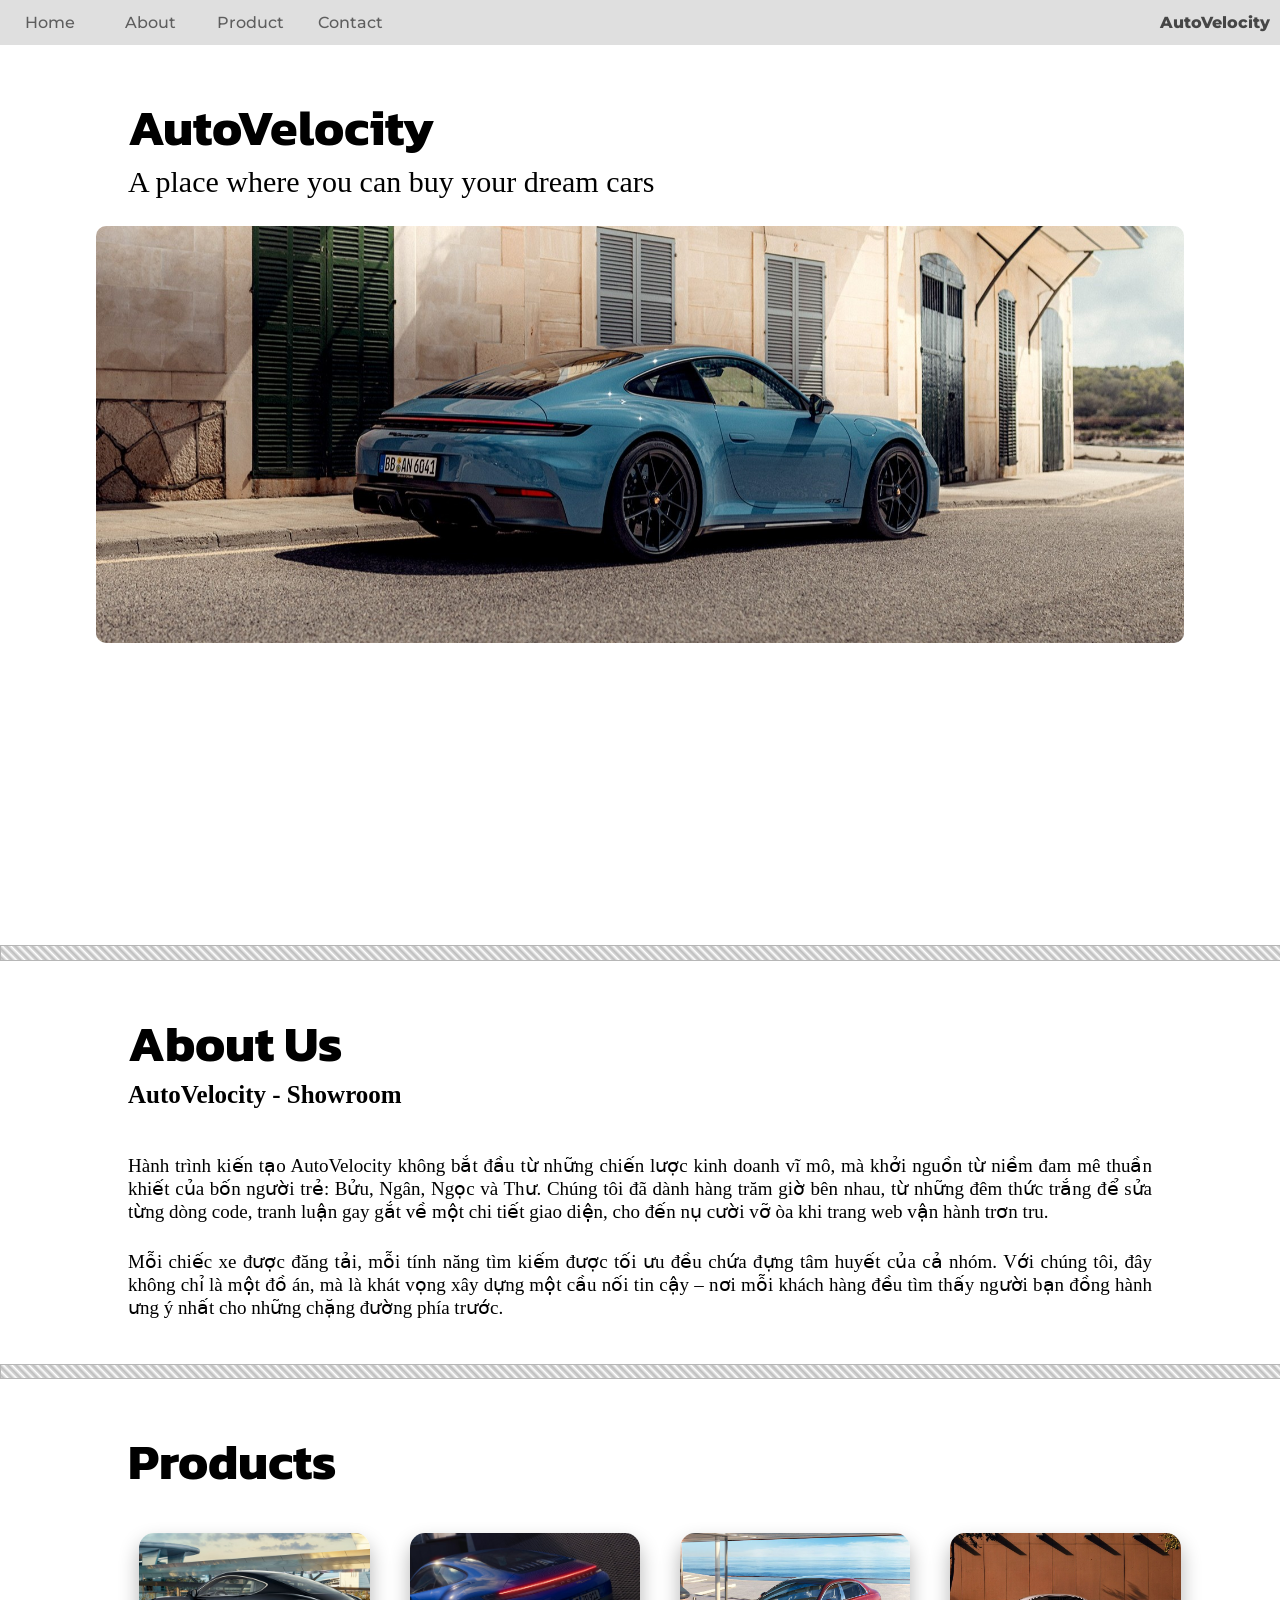
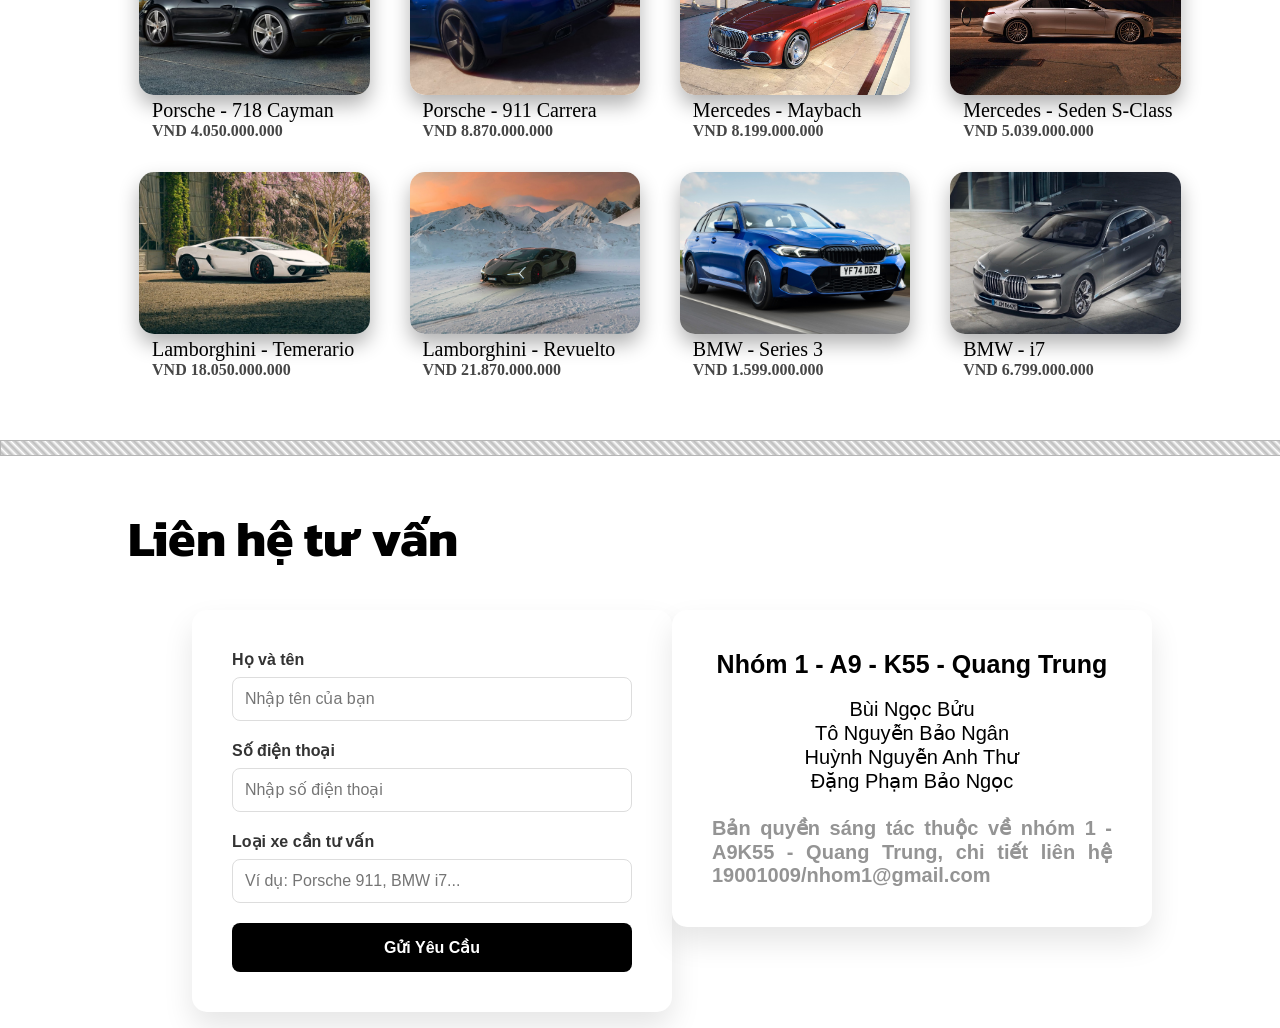
==== commit 83a47d45: "yetyet" ====
--- a/index.html
+++ b/index.html
@@ -32,7 +32,7 @@
                 <div id="pad"></div>
                 <h1 id="text1">AutoVelocity</h1>
                 <h2 id="text2">A place where you can buy your dream cars</h2>
-                <img id="startpic" src="/Porsche 911.jpg" alt="">
+                <img id="startpic" src="./Porsche 911.jpg" alt="">
             </div>
             <div id="pad"></div>
             </div>
@@ -60,9 +60,9 @@
                             <li>
                                 <ul id="hai">
                                     <li>
-                                        <a href="/porsche1.html">
-                                            <div>
-                                                <img src="/xe1.jpg" alt="">
+                                        <a href="./porsche1.html">
+                                            <div>
+                                                <img src="./xe1.jpg" alt="">
                                             </div>
                                         </a>
                                     </li>
@@ -75,9 +75,9 @@
                             <li>
                                 <ul id="hai">
                                     <li>
-                                        <a href="/porsche2.html">
+                                        <a href="./porsche2.html">
                                         <div>
-                                                <img src="/xe2.avif" alt="">
+                                                <img src="./xe2.avif" alt="">
                                             </div> 
                                         </a>
                                     </li>
@@ -90,9 +90,9 @@
                             <li>
                                 <ul id="hai">
                                     <li>
-                                        <a href="/mec1.html">
-                                            <div>
-                                                <img src="/xe3.jpg" alt="">
+                                        <a href="./mec1.html">
+                                            <div>
+                                                <img src="./xe3.jpg" alt="">
                                             </div>
                                         </a>
                                     </li>
@@ -105,9 +105,9 @@
                             <li>
                                 <ul id="hai">
                                     <li>
-                                        <a href="/mec2.html">
-                                            <div>
-                                                <img src="/xe4.jpg" alt="">
+                                        <a href="./mec2.html">
+                                            <div>
+                                                <img src="./xe4.jpg" alt="">
                                             </div>
                                         </a>
                                     </li>
@@ -124,9 +124,9 @@
                                 <li>
                                     <ul id="hai">
                                         <li>
-                                            <a href="/lam1.html">
+                                            <a href="./lam1.html">
                                                 <div>
-                                                    <img src="/xe5.jpg" alt="">
+                                                    <img src="./xe5.jpg" alt="">
                                                 </div>
                                             </a>
                                         </li>
@@ -139,9 +139,9 @@
                                 <li>
                                     <ul id="hai">
                                         <li>
-                                            <a href="/lam2.html">
-                                            <div>
-                                                    <img src="/xe6.jpg" alt="">
+                                            <a href="./lam2.html">
+                                            <div>
+                                                    <img src="./xe6.jpg" alt="">
                                                 </div> 
                                             </a>
                                         </li>
@@ -154,9 +154,9 @@
                                 <li>
                                     <ul id="hai">
                                         <li>
-                                            <a href="/bmw1.html">
+                                            <a href="./bmw1.html">
                                                 <div>
-                                                    <img src="/xe7.jpg" alt="">
+                                                    <img src="./xe7.jpg" alt="">
                                                 </div>
                                             </a>
                                         </li>
@@ -169,9 +169,9 @@
                                 <li>
                                     <ul id="hai">
                                         <li>
-                                            <a href="/bmw2.html">
+                                            <a href="./bmw2.html">
                                                 <div>
-                                                    <img src="/xe8.webp" alt="">
+                                                    <img src="./xe8.webp" alt="">
                                                 </div>
                                             </a>
                                         </li>
--- a/assets/style.css
+++ b/assets/style.css
@@ -602,7 +602,7 @@
     justify-content: space-between;
     list-style: none;
     display: flex;
-    padding: 0 10vw 0 10vw;
+    padding: 0 15vw 0 15vw;
 }
 
 #credit {
@@ -633,4 +633,85 @@
     font-weight: 600;
     text-align: justify;
     color: #949494;
+}
+
+.modal-overlay { 
+    display: none; 
+    position: fixed; 
+    z-index: 9999; 
+    left: 0; 
+    top: 0; 
+    width: 100%; 
+    height: 100%; 
+    background-color: rgba(0, 0, 0, 0.6); 
+}
+
+.modal-content { 
+    font-family: "Kanit";
+    backdrop-filter: blur(15px);
+    background-color: #3a3a3a86; 
+    margin: 15% auto; 
+    padding: 30px; 
+    border-radius: 25px; 
+    width: 80%; 
+    max-width: 400px; 
+    text-align: center; 
+    box-shadow: 0 4px 15px rgba(0,0,0,0.3); 
+    position: relative; 
+    animation: fadeIn 0.3s ease-out; 
+}
+
+@keyframes fadeIn { 
+    from { 
+        opacity: 0; 
+        transform: translateY(-20px); 
+    } 
+    to { 
+        opacity: 1; 
+        transform: translateY(0); 
+    } 
+}
+
+.modal-content p { 
+    color: #ffffff; 
+}
+
+.modal-content h2 { 
+    color: #ffffff; 
+    margin-top: 0; 
+    font-weight: 800;
+}
+.close-btn { 
+    color: #aaa; 
+    float: right; 
+    font-size: 28px; 
+    font-weight: bold; 
+    cursor: pointer; 
+    position: absolute; 
+    top: 10px; 
+    right: 15px;
+}
+
+.close-btn:hover { 
+    color: black; 
+}
+
+.btn-ok { 
+    font-family: "Kanit";
+    background-color: #cccccc; 
+    color: rgb(0, 0, 0); 
+    padding: 10px 25px; 
+    margin-top: 20px; 
+    border: none; 
+    border-radius: 25px; 
+    cursor: pointer; 
+    font-size: 16px; 
+    transition: 
+        background-color 0.4s ease,
+        color 0.5s ease,
+        box-shadow 0.5s ease;
+}
+
+.btn-ok:hover { 
+    background-color: #a8a8a8; 
 }
